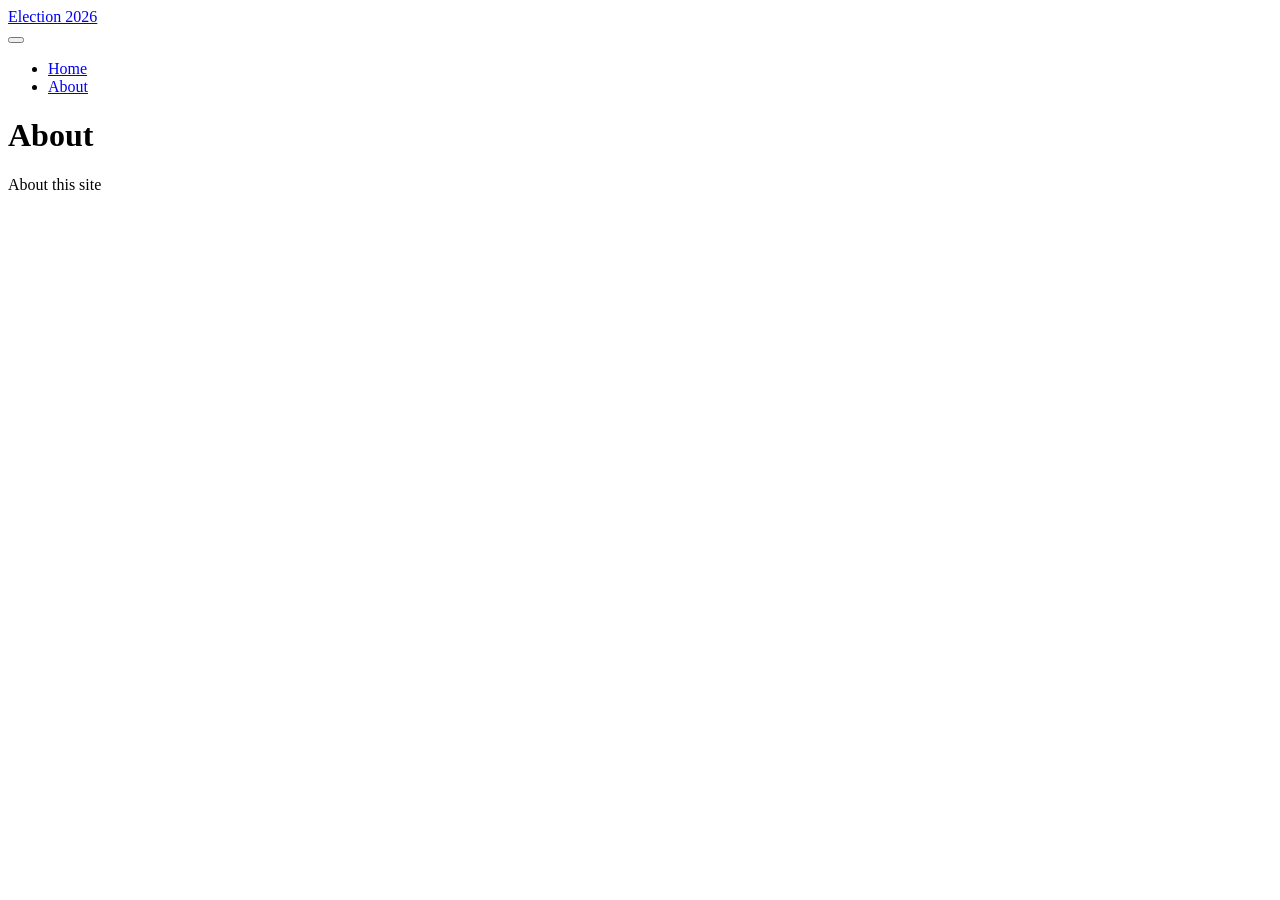
==== about.html @ 60c67c18 "Built site for gh-pages" ====
<!DOCTYPE html>
<html xmlns="http://www.w3.org/1999/xhtml" lang="en" xml:lang="en"><head>

<meta charset="utf-8">
<meta name="generator" content="quarto-1.10.19">

<meta name="viewport" content="width=device-width, initial-scale=1.0, user-scalable=yes">


<title>About – Election 2026</title>
<style>
/* Default styles provided by pandoc.
** See https://pandoc.org/MANUAL.html#variables-for-html for config info.
*/
span.smallcaps{font-variant: small-caps;}
div.columns{display: flex; gap: 1.5em;}
div.column{flex: auto;}
@media screen {
div.columns{gap: min(4vw, 1.5em);}
div.column{overflow-x: auto;}
}
div.hanging-indent{margin-left: 1.5em; text-indent: -1.5em;}
ul.task-list{list-style: none;}
ul.task-list li input[type="checkbox"] {
  width: 0.8em;
  margin: 0 0.8em 0.2em -1em; /* quarto-specific, see https://github.com/quarto-dev/quarto-cli/issues/4556 */ 
  vertical-align: middle;
}
</style>


<script src="site_libs/quarto-nav/quarto-nav.js"></script>
<script src="site_libs/quarto-nav/headroom.min.js"></script>
<script src="site_libs/clipboard/clipboard.min.js"></script>
<script src="site_libs/quarto-search/autocomplete.umd.js"></script>
<script src="site_libs/quarto-search/fuse.min.js"></script>
<script src="site_libs/quarto-search/quarto-search.js"></script>
<meta name="quarto:offset" content="./">
<script src="site_libs/quarto-html/quarto.js" type="module"></script>
<script src="site_libs/quarto-html/tabsets/tabsets.js" type="module"></script>
<script src="site_libs/quarto-html/popper.min.js"></script>
<script src="site_libs/quarto-html/tippy.umd.min.js"></script>
<script src="site_libs/quarto-html/anchor.min.js"></script>
<link href="site_libs/quarto-html/tippy.css" rel="stylesheet">
<link href="site_libs/quarto-html/quarto-syntax-highlighting-bf27225e3a48a9273f3daa8f8e829971.css" rel="stylesheet" id="quarto-text-highlighting-styles">
<script src="site_libs/bootstrap/bootstrap.min.js"></script>
<link href="site_libs/bootstrap/bootstrap-icons.css" rel="stylesheet">
<link href="site_libs/bootstrap/bootstrap-977607561cd60f84a551947bb62c3781.min.css" rel="stylesheet" append-hash="true" id="quarto-bootstrap" data-mode="light">
<script id="quarto-search-options" type="application/json">{
  "location": "navbar",
  "copy-button": false,
  "collapse-after": 3,
  "panel-placement": "end",
  "type": "overlay",
  "limit": 50,
  "keyboard-shortcut": [
    "f",
    "/",
    "s"
  ],
  "show-item-context": false,
  "language": {
    "search-no-results-text": "No results",
    "search-matching-documents-text": "matching documents",
    "search-copy-link-title": "Copy link to search",
    "search-hide-matches-text": "Hide additional matches",
    "search-more-match-text": "more match in this document",
    "search-more-matches-text": "more matches in this document",
    "search-clear-button-title": "Clear",
    "search-text-placeholder": "",
    "search-detached-cancel-button-title": "Cancel",
    "search-submit-button-title": "Submit",
    "search-label": "Search"
  }
}</script>


<link rel="stylesheet" href="styles.css">
</head>

<body class="nav-fixed quarto-light">

<div id="quarto-search-results"></div>
  <header id="quarto-header" class="headroom fixed-top">
    <nav class="navbar navbar-expand-lg " data-bs-theme="dark">
      <div class="navbar-container container-fluid">
      <div class="navbar-brand-container mx-auto">
    <a class="navbar-brand" href="./index.html">
    <span class="navbar-title">Election 2026</span>
    </a>
  </div>
            <div id="quarto-search" class="" title="Search"></div>
          <button class="navbar-toggler" type="button" data-bs-toggle="collapse" data-bs-target="#navbarCollapse" aria-controls="navbarCollapse" role="menu" aria-expanded="false" aria-label="Toggle navigation" onclick="if (window.quartoToggleHeadroom) { window.quartoToggleHeadroom(); }">
  <span class="navbar-toggler-icon"></span>
</button>
          <div class="collapse navbar-collapse" id="navbarCollapse">
            <ul class="navbar-nav navbar-nav-scroll me-auto">
  <li class="nav-item">
    <a class="nav-link" href="./index.html"> 
<span class="menu-text">Home</span></a>
  </li>  
  <li class="nav-item">
    <a class="nav-link active" href="./about.html" aria-current="page"> 
<span class="menu-text">About</span></a>
  </li>  
</ul>
          </div> <!-- /navcollapse -->
            <div class="quarto-navbar-tools">
</div>
      </div> <!-- /container-fluid -->
    </nav>
</header>
<!-- content -->
<div id="quarto-content" class="quarto-container page-columns page-rows-contents page-layout-article page-navbar">
<!-- sidebar -->
<!-- margin-sidebar -->
    <div id="quarto-margin-sidebar" class="sidebar margin-sidebar zindex-bottom">
        
    </div>
<!-- main -->
<main class="content" id="quarto-document-content">

<header id="title-block-header" class="quarto-title-block default">
<div class="quarto-title">
<h1 class="title">About</h1>
</div>



<div class="quarto-title-meta">

    
  
    
  </div>
  


</header>


<p>About this site</p>



</main> <!-- /main -->
<script id="quarto-html-after-body" type="application/javascript">
  window.document.addEventListener("DOMContentLoaded", function (event) {
    const icon = "";
    const anchorJS = new window.AnchorJS();
    anchorJS.options = {
      placement: 'right',
      icon: icon
    };
    anchorJS.add('.anchored');
    const isCodeAnnotation = (el) => {
      for (const clz of el.classList) {
        if (clz.startsWith('code-annotation-')) {                     
          return true;
        }
      }
      return false;
    }
    const onCopySuccess = function(e) {
      // button target
      const button = e.trigger;
      // don't keep focus
      button.blur();
      // flash "checked"
      button.classList.add('code-copy-button-checked');
      var currentTitle = button.getAttribute("title");
      button.setAttribute("title", "Copied!");
      let tooltip;
      if (window.bootstrap) {
        button.setAttribute("data-bs-toggle", "tooltip");
        button.setAttribute("data-bs-placement", "left");
        button.setAttribute("data-bs-title", "Copied!");
        tooltip = new bootstrap.Tooltip(button, 
          { trigger: "manual", 
            customClass: "code-copy-button-tooltip",
            offset: [0, -8]});
        tooltip.show();    
      }
      setTimeout(function() {
        if (tooltip) {
          tooltip.hide();
          button.removeAttribute("data-bs-title");
          button.removeAttribute("data-bs-toggle");
          button.removeAttribute("data-bs-placement");
        }
        button.setAttribute("title", currentTitle);
        button.classList.remove('code-copy-button-checked');
      }, 1000);
      // clear code selection
      e.clearSelection();
    }
    const getTextToCopy = function(trigger) {
      const outerScaffold = trigger.parentElement.cloneNode(true);
      const codeEl = outerScaffold.querySelector('code');
      for (const childEl of codeEl.children) {
        if (isCodeAnnotation(childEl)) {
          childEl.remove();
        }
      }
      return codeEl.innerText;
    }
    const clipboard = new window.ClipboardJS('.code-copy-button:not([data-in-quarto-modal])', {
      text: getTextToCopy
    });
    clipboard.on('success', onCopySuccess);
    if (window.document.getElementById('quarto-embedded-source-code-modal')) {
      const clipboardModal = new window.ClipboardJS('.code-copy-button[data-in-quarto-modal]', {
        text: getTextToCopy,
        container: window.document.getElementById('quarto-embedded-source-code-modal')
      });
      clipboardModal.on('success', onCopySuccess);
    }
      var localhostRegex = new RegExp(/^(?:http|https):\/\/localhost\:?[0-9]*\//);
      var mailtoRegex = new RegExp(/^mailto:/);
        var filterRegex = new RegExp('/' + window.location.host + '/');
      var isInternal = (href) => {
          return filterRegex.test(href) || localhostRegex.test(href) || mailtoRegex.test(href);
      }
      // Inspect non-navigation links and adorn them if external
     var links = window.document.querySelectorAll('a[href]:not(.nav-link):not(.navbar-brand):not(.toc-action):not(.sidebar-link):not(.sidebar-item-toggle):not(.pagination-link):not(.no-external):not([aria-hidden]):not(.dropdown-item):not(.quarto-navigation-tool):not(.about-link)');
      for (var i=0; i<links.length; i++) {
        const link = links[i];
        if (!isInternal(link.href)) {
          // undo the damage that might have been done by quarto-nav.js in the case of
          // links that we want to consider external
          if (link.dataset.originalHref !== undefined) {
            link.href = link.dataset.originalHref;
          }
        }
      }
    function tippyHover(el, contentFn, onTriggerFn, onUntriggerFn) {
      const config = {
        allowHTML: true,
        maxWidth: 500,
        delay: 100,
        arrow: false,
        appendTo: function(el) {
            return el.parentElement;
        },
        interactive: true,
        interactiveBorder: 10,
        theme: 'quarto',
        placement: 'bottom-start',
      };
      if (contentFn) {
        config.content = contentFn;
      }
      if (onTriggerFn) {
        config.onTrigger = onTriggerFn;
      }
      if (onUntriggerFn) {
        config.onUntrigger = onUntriggerFn;
      }
      window.tippy(el, config); 
    }
    const noterefs = window.document.querySelectorAll('a[role="doc-noteref"]');
    for (var i=0; i<noterefs.length; i++) {
      const ref = noterefs[i];
      tippyHover(ref, function() {
        // use id or data attribute instead here
        let href = ref.getAttribute('data-footnote-href') || ref.getAttribute('href');
        try { href = new URL(href).hash; } catch {}
        const id = href.replace(/^#\/?/, "");
        const note = window.document.getElementById(id);
        if (note) {
          return note.innerHTML;
        } else {
          return "";
        }
      });
    }
    const xrefs = window.document.querySelectorAll('a.quarto-xref');
    const processXRef = (id, note) => {
      // Strip column container classes
      const stripColumnClz = (el) => {
        el.classList.remove("page-full", "page-columns");
        if (el.children) {
          for (const child of el.children) {
            stripColumnClz(child);
          }
        }
      }
      stripColumnClz(note)
      if (id === null || id.startsWith('sec-')) {
        // Special case sections, only their first couple elements
        const container = document.createElement("div");
        if (note.children && note.children.length > 2) {
          container.appendChild(note.children[0].cloneNode(true));
          for (let i = 1; i < note.children.length; i++) {
            const child = note.children[i];
            if (child.tagName === "P" && child.innerText === "") {
              continue;
            } else {
              container.appendChild(child.cloneNode(true));
              break;
            }
          }
          if (window.Quarto?.typesetMath) {
            window.Quarto.typesetMath(container);
          }
          return container.innerHTML
        } else {
          if (window.Quarto?.typesetMath) {
            window.Quarto.typesetMath(note);
          }
          return note.innerHTML;
        }
      } else {
        // Remove any anchor links if they are present
        const anchorLink = note.querySelector('a.anchorjs-link');
        if (anchorLink) {
          anchorLink.remove();
        }
        if (window.Quarto?.typesetMath) {
          window.Quarto.typesetMath(note);
        }
        if (note.classList.contains("callout")) {
          return note.outerHTML;
        } else {
          return note.innerHTML;
        }
      }
    }
    for (var i=0; i<xrefs.length; i++) {
      const xref = xrefs[i];
      tippyHover(xref, undefined, function(instance) {
        instance.disable();
        let url = xref.getAttribute('href');
        let hash = undefined; 
        if (url.startsWith('#')) {
          hash = url;
        } else {
          try { hash = new URL(url).hash; } catch {}
        }
        if (hash) {
          const id = hash.replace(/^#\/?/, "");
          const note = window.document.getElementById(id);
          if (note !== null) {
            try {
              const html = processXRef(id, note.cloneNode(true));
              instance.setContent(html);
            } finally {
              instance.enable();
              instance.show();
            }
          } else {
            // See if we can fetch this
            fetch(url.split('#')[0])
            .then(res => res.text())
            .then(html => {
              const parser = new DOMParser();
              const htmlDoc = parser.parseFromString(html, "text/html");
              const note = htmlDoc.getElementById(id);
              if (note !== null) {
                const html = processXRef(id, note);
                instance.setContent(html);
              } 
            }).finally(() => {
              instance.enable();
              instance.show();
            });
          }
        } else {
          // See if we can fetch a full url (with no hash to target)
          // This is a special case and we should probably do some content thinning / targeting
          fetch(url)
          .then(res => res.text())
          .then(html => {
            const parser = new DOMParser();
            const htmlDoc = parser.parseFromString(html, "text/html");
            const note = htmlDoc.querySelector('main.content');
            if (note !== null) {
              // This should only happen for chapter cross references
              // (since there is no id in the URL)
              // remove the first header
              if (note.children.length > 0 && note.children[0].tagName === "HEADER") {
                note.children[0].remove();
              }
              const html = processXRef(null, note);
              instance.setContent(html);
            } 
          }).finally(() => {
            instance.enable();
            instance.show();
          });
        }
      }, function(instance) {
      });
    }
        let selectedAnnoteEl;
        const selectorForAnnotation = ( cell, annotation) => {
          let cellAttr = 'data-code-cell="' + cell + '"';
          let lineAttr = 'data-code-annotation="' +  annotation + '"';
          const selector = 'span[' + cellAttr + '][' + lineAttr + ']';
          return selector;
        }
        const selectCodeLines = (annoteEl) => {
          const doc = window.document;
          const targetCell = annoteEl.getAttribute("data-target-cell");
          const targetAnnotation = annoteEl.getAttribute("data-target-annotation");
          const annoteSpan = window.document.querySelector(selectorForAnnotation(targetCell, targetAnnotation));
          const lines = annoteSpan.getAttribute("data-code-lines").split(",");
          const lineIds = lines.map((line) => {
            return targetCell + "-" + line;
          })
          let top = null;
          let height = null;
          let parent = null;
          if (lineIds.length > 0) {
              //compute the position of the single el (top and bottom and make a div)
              const el = window.document.getElementById(lineIds[0]);
              top = el.offsetTop;
              height = el.offsetHeight;
              parent = el.parentElement.parentElement;
            if (lineIds.length > 1) {
              const lastEl = window.document.getElementById(lineIds[lineIds.length - 1]);
              const bottom = lastEl.offsetTop + lastEl.offsetHeight;
              height = bottom - top;
            }
            if (top !== null && height !== null && parent !== null) {
              // cook up a div (if necessary) and position it 
              let div = window.document.getElementById("code-annotation-line-highlight");
              if (div === null) {
                div = window.document.createElement("div");
                div.setAttribute("id", "code-annotation-line-highlight");
                div.style.position = 'absolute';
                parent.appendChild(div);
              }
              div.style.top = top - 2 + "px";
              div.style.height = height + 4 + "px";
              div.style.left = 0;
              let gutterDiv = window.document.getElementById("code-annotation-line-highlight-gutter");
              if (gutterDiv === null) {
                gutterDiv = window.document.createElement("div");
                gutterDiv.setAttribute("id", "code-annotation-line-highlight-gutter");
                gutterDiv.style.position = 'absolute';
                const codeCell = window.document.getElementById(targetCell);
                const gutter = codeCell.querySelector('.code-annotation-gutter');
                gutter.appendChild(gutterDiv);
              }
              gutterDiv.style.top = top - 2 + "px";
              gutterDiv.style.height = height + 4 + "px";
            }
            selectedAnnoteEl = annoteEl;
          }
        };
        const unselectCodeLines = () => {
          const elementsIds = ["code-annotation-line-highlight", "code-annotation-line-highlight-gutter"];
          elementsIds.forEach((elId) => {
            const div = window.document.getElementById(elId);
            if (div) {
              div.remove();
            }
          });
          selectedAnnoteEl = undefined;
        };
          // Handle positioning of the toggle
      window.addEventListener(
        "resize",
        throttle(() => {
          elRect = undefined;
          if (selectedAnnoteEl) {
            selectCodeLines(selectedAnnoteEl);
          }
        }, 10)
      );
      function throttle(fn, ms) {
      let throttle = false;
      let timer;
        return (...args) => {
          if(!throttle) { // first call gets through
              fn.apply(this, args);
              throttle = true;
          } else { // all the others get throttled
              if(timer) clearTimeout(timer); // cancel #2
              timer = setTimeout(() => {
                fn.apply(this, args);
                timer = throttle = false;
              }, ms);
          }
        };
      }
        // Attach click handler to the DT
        const annoteDls = window.document.querySelectorAll('dt[data-target-cell]');
        for (const annoteDlNode of annoteDls) {
          annoteDlNode.addEventListener('click', (event) => {
            const clickedEl = event.target;
            if (clickedEl !== selectedAnnoteEl) {
              unselectCodeLines();
              const activeEl = window.document.querySelector('dt[data-target-cell].code-annotation-active');
              if (activeEl) {
                activeEl.classList.remove('code-annotation-active');
              }
              selectCodeLines(clickedEl);
              clickedEl.classList.add('code-annotation-active');
            } else {
              // Unselect the line
              unselectCodeLines();
              clickedEl.classList.remove('code-annotation-active');
            }
          });
        }
    const findCites = (el) => {
      const parentEl = el.parentElement;
      if (parentEl) {
        const cites = parentEl.dataset.cites;
        if (cites) {
          return {
            el,
            cites: cites.split(' ')
          };
        } else {
          return findCites(el.parentElement)
        }
      } else {
        return undefined;
      }
    };
    var bibliorefs = window.document.querySelectorAll('a[role="doc-biblioref"]');
    for (var i=0; i<bibliorefs.length; i++) {
      const ref = bibliorefs[i];
      const citeInfo = findCites(ref);
      if (citeInfo) {
        tippyHover(citeInfo.el, function() {
          var popup = window.document.createElement('div');
          citeInfo.cites.forEach(function(cite) {
            var citeDiv = window.document.createElement('div');
            citeDiv.classList.add('hanging-indent');
            citeDiv.classList.add('csl-entry');
            var biblioDiv = window.document.getElementById('ref-' + cite);
            if (biblioDiv) {
              citeDiv.innerHTML = biblioDiv.innerHTML;
            }
            popup.appendChild(citeDiv);
          });
          return popup.innerHTML;
        });
      }
    }
  });
  </script>
</div> <!-- /content -->




</body></html>
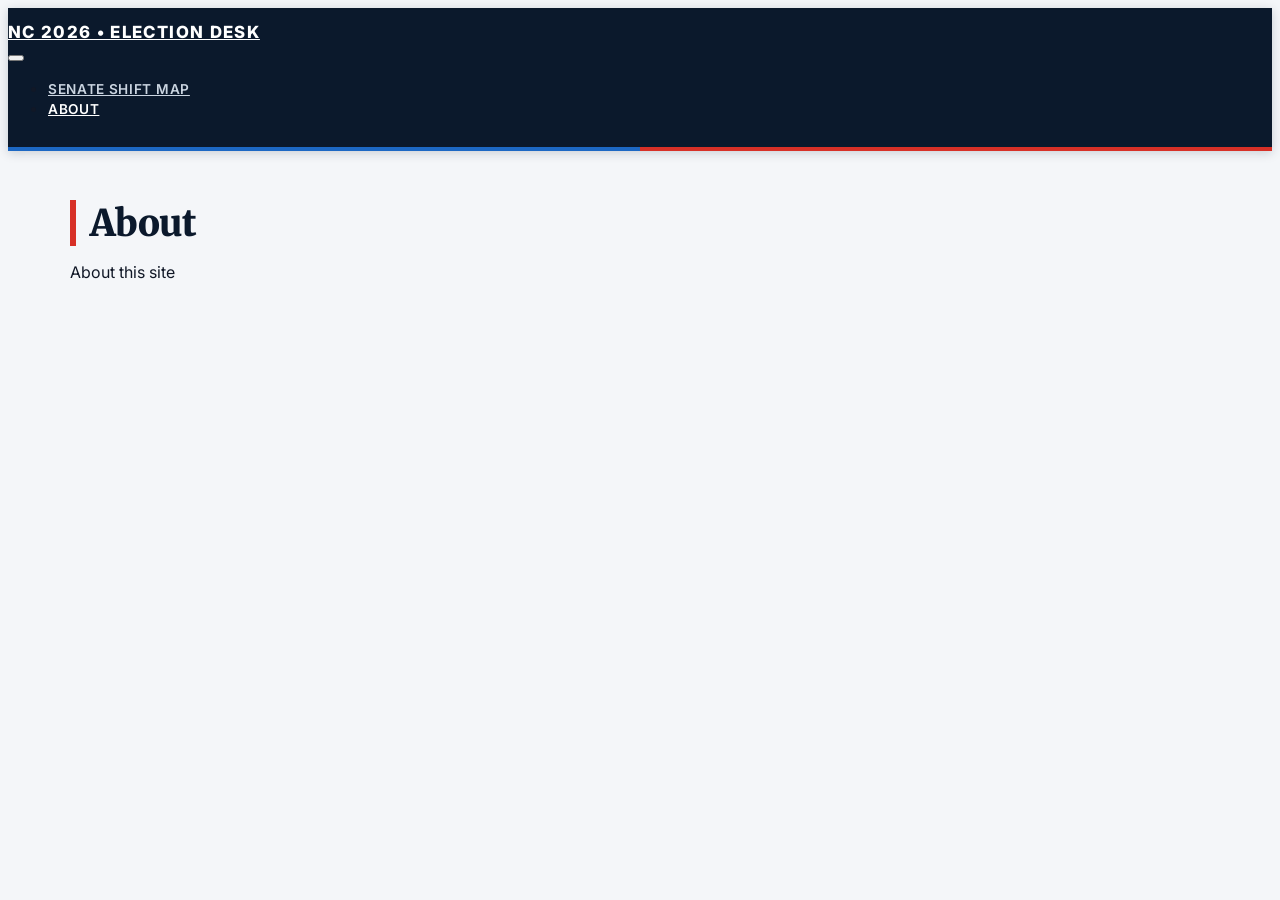
==== commit b1ad46fe: "recommit" ====
--- a/about.html
+++ b/about.html
@@ -7,7 +7,7 @@
 <meta name="viewport" content="width=device-width, initial-scale=1.0, user-scalable=yes">
 
 
-<title>About – Election 2026</title>
+<title>About – NC 2026 • ELECTION DESK</title>
 <style>
 /* Default styles provided by pandoc.
 ** See https://pandoc.org/MANUAL.html#variables-for-html for config info.
@@ -86,7 +86,7 @@
       <div class="navbar-container container-fluid">
       <div class="navbar-brand-container mx-auto">
     <a class="navbar-brand" href="./index.html">
-    <span class="navbar-title">Election 2026</span>
+    <span class="navbar-title">NC 2026 • ELECTION DESK</span>
     </a>
   </div>
             <div id="quarto-search" class="" title="Search"></div>
@@ -97,7 +97,7 @@
             <ul class="navbar-nav navbar-nav-scroll me-auto">
   <li class="nav-item">
     <a class="nav-link" href="./index.html"> 
-<span class="menu-text">Home</span></a>
+<span class="menu-text">Senate Shift Map</span></a>
   </li>  
   <li class="nav-item">
     <a class="nav-link active" href="./about.html" aria-current="page"> 
@@ -111,14 +111,12 @@
     </nav>
 </header>
 <!-- content -->
-<div id="quarto-content" class="quarto-container page-columns page-rows-contents page-layout-article page-navbar">
+<div id="quarto-content" class="quarto-container page-columns page-rows-contents page-layout-full page-navbar">
 <!-- sidebar -->
 <!-- margin-sidebar -->
-    <div id="quarto-margin-sidebar" class="sidebar margin-sidebar zindex-bottom">
-        
-    </div>
+    
 <!-- main -->
-<main class="content" id="quarto-document-content">
+<main class="content column-page" id="quarto-document-content">
 
 <header id="title-block-header" class="quarto-title-block default">
 <div class="quarto-title">
@@ -127,7 +125,7 @@
 
 
 
-<div class="quarto-title-meta">
+<div class="quarto-title-meta column-page">
 
     
   
--- a/styles.css
+++ b/styles.css
@@ -0,0 +1,79 @@
+/* Political Election Desk Theme */
+@import url('https://fonts.googleapis.com/css2?family=Inter:wght@400;600;700;800&family=Merriweather:wght@700;900&display=swap');
+
+:root {
+  --dem-blue: #1d68c4;
+  --rep-red: #d73027;
+  --navy-dark: #0b192c;
+  --bg-newsroom: #f4f6f9;
+  --card-bg: #ffffff;
+  --text-main: #111827;
+  --text-muted: #4b5563;
+}
+
+body {
+  background-color: var(--bg-newsroom);
+  color: var(--text-main);
+  font-family: 'Inter', system-ui, -apple-system, sans-serif;
+}
+
+/* Newsroom Navbar with Red/Blue Split Stripe */
+.navbar {
+  background-color: var(--navy-dark) !important;
+  border-bottom: 4px solid transparent;
+  border-image: linear-gradient(90deg, var(--dem-blue) 50%, var(--rep-red) 50%) 1;
+  padding-top: 0.85rem;
+  padding-bottom: 0.85rem;
+  box-shadow: 0 2px 10px rgba(11, 25, 44, 0.18);
+}
+
+.navbar-brand {
+  font-weight: 800;
+  letter-spacing: 0.08em;
+  text-transform: uppercase;
+  color: #ffffff !important;
+  font-size: 1.05rem;
+}
+
+.navbar-nav .nav-link {
+  color: #cbd5e1 !important;
+  font-weight: 600;
+  text-transform: uppercase;
+  font-size: 0.85rem;
+  letter-spacing: 0.05em;
+}
+
+.navbar-nav .nav-link:hover,
+.navbar-nav .nav-link.active {
+  color: #ffffff !important;
+}
+
+/* Main Content Container */
+#quarto-content main.content {
+  max-width: 1140px;
+  margin: 0 auto;
+  padding-top: 1.5rem;
+}
+
+/* Editorial Headlines */
+h1.title {
+  font-family: 'Merriweather', Georgia, serif;
+  font-weight: 900;
+  font-size: 2.3rem;
+  color: var(--navy-dark);
+  letter-spacing: -0.02em;
+  border-left: 6px solid var(--rep-red);
+  padding-left: 0.85rem;
+  margin-bottom: 0.75rem;
+}
+
+/* Frame Plots & Maps Like Broadcast Cards */
+.cell-output-display {
+  background: var(--card-bg);
+  border: 1px solid #e2e8f0;
+  border-top: 4px solid var(--navy-dark);
+  border-radius: 8px;
+  padding: 1.25rem;
+  margin-top: 1.25rem;
+  box-shadow: 0 4px 16px rgba(15, 23, 42, 0.06);
+}
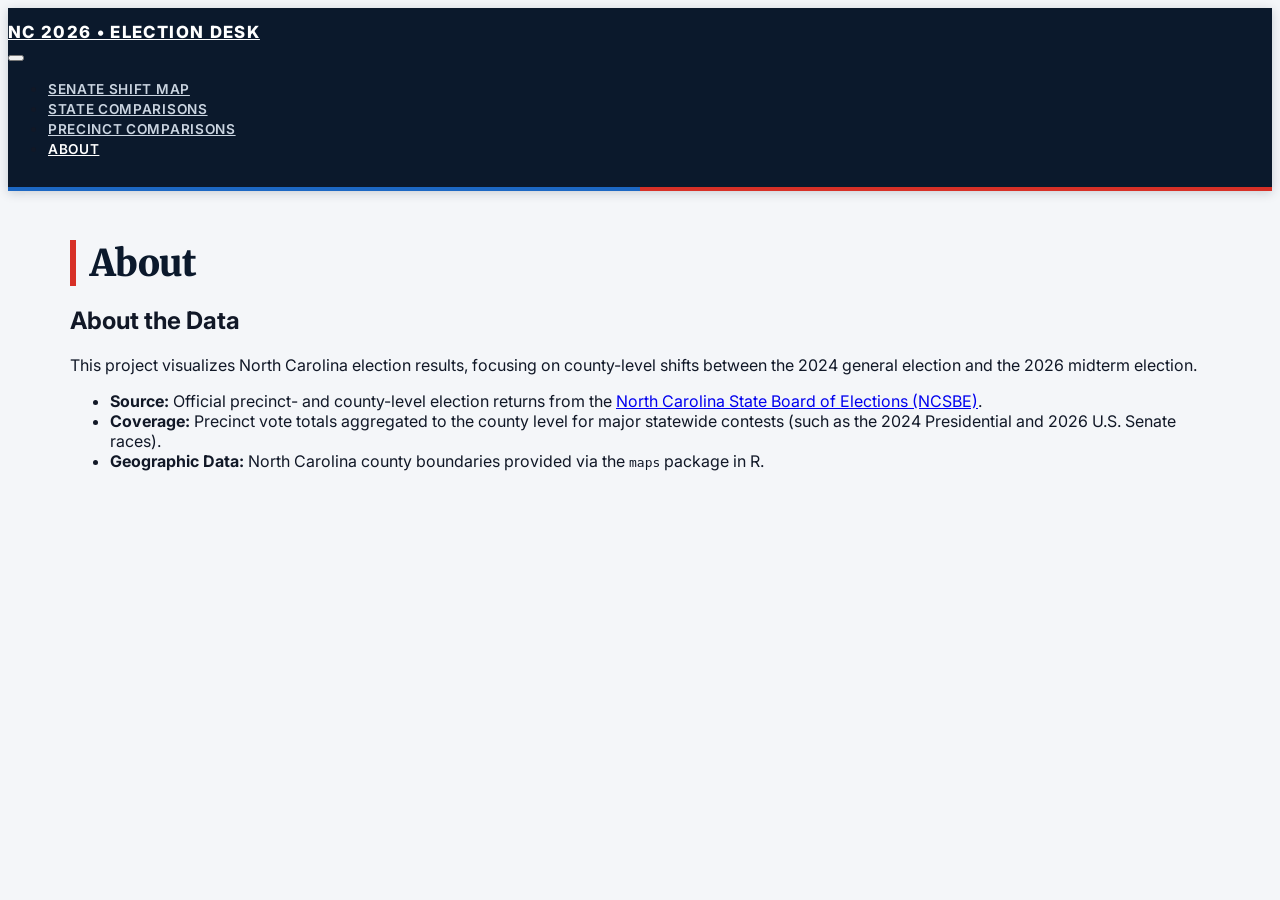
==== commit 0529028d: "Built site for gh-pages" ====
--- a/about.html
+++ b/about.html
@@ -100,6 +100,14 @@
 <span class="menu-text">Senate Shift Map</span></a>
   </li>  
   <li class="nav-item">
+    <a class="nav-link" href="./comparison.html"> 
+<span class="menu-text">State Comparisons</span></a>
+  </li>  
+  <li class="nav-item">
+    <a class="nav-link" href="./precincts.html"> 
+<span class="menu-text">Precinct Comparisons</span></a>
+  </li>  
+  <li class="nav-item">
     <a class="nav-link active" href="./about.html" aria-current="page"> 
 <span class="menu-text">About</span></a>
   </li>  
@@ -137,11 +145,65 @@
 </header>
 
 
-<p>About this site</p>
-
-
+<section id="about-the-data" class="level2">
+<h2 class="anchored" data-anchor-id="about-the-data">About the Data</h2>
+<p>This project visualizes North Carolina election results, focusing on county-level shifts between the 2024 general election and the 2026 midterm election.</p>
+<ul>
+<li><strong>Source:</strong> Official precinct- and county-level election returns from the <a href="https://www.ncsbe.gov/">North Carolina State Board of Elections (NCSBE)</a>.</li>
+<li><strong>Coverage:</strong> Precinct vote totals aggregated to the county level for major statewide contests (such as the 2024 Presidential and 2026 U.S. Senate races).</li>
+<li><strong>Geographic Data:</strong> North Carolina county boundaries provided via the <code>maps</code> package in R.</li>
+</ul>
+
+
+</section>
 
 </main> <!-- /main -->
+<script>
+document.addEventListener("DOMContentLoaded", function () {
+  // 1. Visible smooth fade-out on navbar tab navigation
+  document.querySelectorAll(".navbar-nav .nav-link").forEach(function (link) {
+    link.addEventListener("click", function (e) {
+      var targetHref = link.getAttribute("href");
+      if (
+        targetHref &&
+        !targetHref.startsWith("#") &&
+        !link.classList.contains("active") &&
+        link.target !== "_blank"
+      ) {
+        e.preventDefault();
+        document.body.classList.add("page-exit");
+        setTimeout(function () {
+          window.location.href = targetHref;
+        }, 250);
+      }
+    });
+  });
+
+  // 2. Floating "Back to Top" button for smooth scrolling
+  var topBtn = document.createElement("button");
+  topBtn.id = "back-to-top";
+  topBtn.innerHTML = "↑ Top";
+  topBtn.setAttribute("title", "Scroll smoothly to top");
+  document.body.appendChild(topBtn);
+
+  window.addEventListener("scroll", function () {
+    if (window.scrollY > 280) {
+      topBtn.classList.add("visible");
+    } else {
+      topBtn.classList.remove("visible");
+    }
+  });
+
+  topBtn.addEventListener("click", function () {
+    window.scrollTo({ top: 0, behavior: "smooth" });
+  });
+});
+
+// Restore page opacity if returned via browser back/forward cache
+window.addEventListener("pageshow", function () {
+  document.body.classList.remove("page-exit");
+});
+</script>
 <script id="quarto-html-after-body" type="application/javascript">
   window.document.addEventListener("DOMContentLoaded", function (event) {
     const icon = "";
@@ -215,7 +277,7 @@
     }
       var localhostRegex = new RegExp(/^(?:http|https):\/\/localhost\:?[0-9]*\//);
       var mailtoRegex = new RegExp(/^mailto:/);
-        var filterRegex = new RegExp('/' + window.location.host + '/');
+        var filterRegex = new RegExp("https:\/\/Gabbybee5\.github\.io\/election-2026\/");
       var isInternal = (href) => {
           return filterRegex.test(href) || localhostRegex.test(href) || mailtoRegex.test(href);
       }
--- a/styles.css
+++ b/styles.css
@@ -15,9 +15,111 @@
   background-color: var(--bg-newsroom);
   color: var(--text-main);
   font-family: 'Inter', system-ui, -apple-system, sans-serif;
-}
-
-/* Newsroom Navbar with Red/Blue Split Stripe */
+  animation: pageEntry 0.35s ease-out;
+}
+
+/* Page entrance & exit animations (works reliably in all browsers) */
+@keyframes pageEntry {
+  from {
+    opacity: 0;
+    transform: translateY(6px);
+  }
+  to {
+    opacity: 1;
+    transform: translateY(0);
+  }
+}
+
+body.page-exit {
+  opacity: 0 !important;
+  transform: translateY(-6px);
+  transition: opacity 0.25s ease-out, transform 0.25s ease-out;
+}
+
+/* Smooth scrolling */
+html, body {
+  scroll-behavior: smooth !important;
+}
+
+/* Smooth fade for tabset switches (State Comparisons tabs) */
+.tab-pane.active {
+  animation: tabFadeIn 300ms ease-in-out;
+}
+
+@keyframes tabFadeIn {
+  from {
+    opacity: 0;
+    transform: translateY(6px);
+  }
+  to {
+    opacity: 1;
+    transform: translateY(0);
+  }
+}
+
+/* Floating Back to Top Button for Smooth Scrolling */
+#back-to-top {
+  position: fixed;
+  bottom: 24px;
+  right: 24px;
+  z-index: 1050;
+  background-color: var(--navy-dark);
+  color: #ffffff;
+  border: 1px solid #334155;
+  border-radius: 24px;
+  padding: 8px 16px;
+  font-size: 0.85rem;
+  font-weight: 700;
+  cursor: pointer;
+  box-shadow: 0 4px 14px rgba(11, 25, 44, 0.25);
+  opacity: 0;
+  visibility: hidden;
+  transform: translateY(10px);
+  transition: all 0.25s ease;
+}
+
+#back-to-top.visible {
+  opacity: 1;
+  visibility: visible;
+  transform: translateY(0);
+}
+
+#back-to-top:hover {
+  background-color: var(--dem-blue);
+  color: #ffffff;
+  transform: translateY(-2px);
+  box-shadow: 0 6px 18px rgba(29, 104, 196, 0.35);
+}
+
+a, .nav-link, .btn, .card {
+  transition: all 0.25s ease-in-out;
+}
+
+/* Card elevation and hover effect */
+.cell-output-display {
+  background: var(--card-bg);
+  border: 1px solid #e2e8f0;
+  border-top: 4px solid var(--navy-dark);
+  border-radius: 8px;
+  padding: 1.25rem;
+  margin-top: 1.25rem;
+  box-shadow: 0 4px 16px rgba(15, 23, 42, 0.06);
+  transition: transform 0.2s ease, box-shadow 0.2s ease;
+}
+
+.cell-output-display:hover {
+  transform: translateY(-2px);
+  box-shadow: 0 8px 24px rgba(15, 23, 42, 0.12);
+}
+
+/* Table styling and row hover transition */
+table.dataTable tbody tr {
+  transition: background-color 0.2s ease-in-out;
+}
+
+table.dataTable tbody tr:hover {
+  background-color: #f1f5f9 !important;
+}
 .navbar {
   background-color: var(--navy-dark) !important;
   border-bottom: 4px solid transparent;
@@ -67,13 +169,161 @@
   margin-bottom: 0.75rem;
 }
 
-/* Frame Plots & Maps Like Broadcast Cards */
-.cell-output-display {
+/* Dashboard Metric Cards */
+.stat-card-grid {
+  display: grid;
+  grid-template-columns: repeat(auto-fit, minmax(210px, 1fr));
+  gap: 1rem;
+  margin: 1.25rem 0 1.5rem 0;
+}
+
+.stat-card {
   background: var(--card-bg);
   border: 1px solid #e2e8f0;
   border-top: 4px solid var(--navy-dark);
   border-radius: 8px;
-  padding: 1.25rem;
-  margin-top: 1.25rem;
+  padding: 1rem 1.25rem;
+  box-shadow: 0 2px 10px rgba(15, 23, 42, 0.05);
+}
+
+.stat-card.dem {
+  border-top-color: var(--dem-blue);
+}
+
+.stat-card.rep {
+  border-top-color: var(--rep-red);
+}
+
+.stat-card .stat-label {
+  font-size: 0.78rem;
+  font-weight: 700;
+  text-transform: uppercase;
+  letter-spacing: 0.05em;
+  color: var(--text-muted);
+  margin-bottom: 0.25rem;
+}
+
+.stat-card .stat-val {
+  font-size: 1.45rem;
+  font-weight: 800;
+  color: var(--navy-dark);
+}
+
+.stat-card .stat-sub {
+  font-size: 0.8rem;
+  color: var(--text-muted);
+  margin-top: 0.2rem;
+}
+
+/* Interactive Side Panel / Map Swap Layout */
+.map-swap-grid {
+  display: flex;
+  gap: 1.25rem;
+  margin-top: 1rem;
+  align-items: stretch;
+}
+
+.map-card {
+  transition: flex 0.4s ease, border-color 0.2s ease, box-shadow 0.2s ease, transform 0.2s ease;
+  background: var(--card-bg, #ffffff);
+  border: 1px solid #e2e8f0;
+  border-top: 4px solid var(--navy-dark);
+  border-radius: 8px;
+  padding: 1.1rem;
   box-shadow: 0 4px 16px rgba(15, 23, 42, 0.06);
-}
+  position: relative;
+  display: flex;
+  flex-direction: column;
+}
+
+.map-card.is-main {
+  flex: 3.5;
+  min-width: 0;
+}
+
+.map-card.is-side {
+  flex: 1.2;
+  min-width: 250px;
+  max-width: 330px;
+  cursor: pointer;
+  border: 2px dashed #94a3b8;
+  background: #f8fafc;
+}
+
+.map-card.is-side:hover {
+  border-color: var(--dem-blue);
+  background: #ffffff;
+  transform: translateY(-3px);
+  box-shadow: 0 8px 24px rgba(15, 23, 42, 0.12);
+}
+
+.map-card-header {
+  display: flex;
+  justify-content: space-between;
+  align-items: center;
+  margin-bottom: 0.6rem;
+}
+
+.map-card-title {
+  font-weight: 800;
+  font-size: 1.15rem;
+  color: var(--navy-dark);
+  margin: 0;
+}
+
+.map-card-badge {
+  display: inline-flex;
+  align-items: center;
+  gap: 0.3rem;
+  font-size: 0.75rem;
+  font-weight: 700;
+  padding: 0.25rem 0.65rem;
+  border-radius: 9999px;
+  background: #e2e8f0;
+  color: #334155;
+  transition: all 0.2s ease;
+}
+
+.map-card.is-side .map-card-badge {
+  background: #dbeafe;
+  color: #1d4ed8;
+  border: 1px solid #93c5fd;
+  animation: pulse-badge 2s infinite;
+}
+
+@keyframes pulse-badge {
+  0%, 100% { opacity: 1; }
+  50% { opacity: 0.7; }
+}
+
+.map-card.is-side .map-card-desc {
+  font-size: 0.82rem;
+  color: var(--text-muted);
+  margin-bottom: 0.5rem;
+}
+
+.map-card.is-main .map-card-desc {
+  font-size: 0.92rem;
+  color: var(--text-muted);
+  margin-bottom: 0.75rem;
+}
+
+.map-card-body {
+  flex: 1;
+  display: flex;
+  flex-direction: column;
+}
+
+/* Responsive fallback on mobile */
+@media (max-width: 860px) {
+  .map-swap-grid {
+    flex-direction: column;
+  }
+  .map-card.is-side {
+    max-width: 100%;
+  }
+}
+
+
+
+
